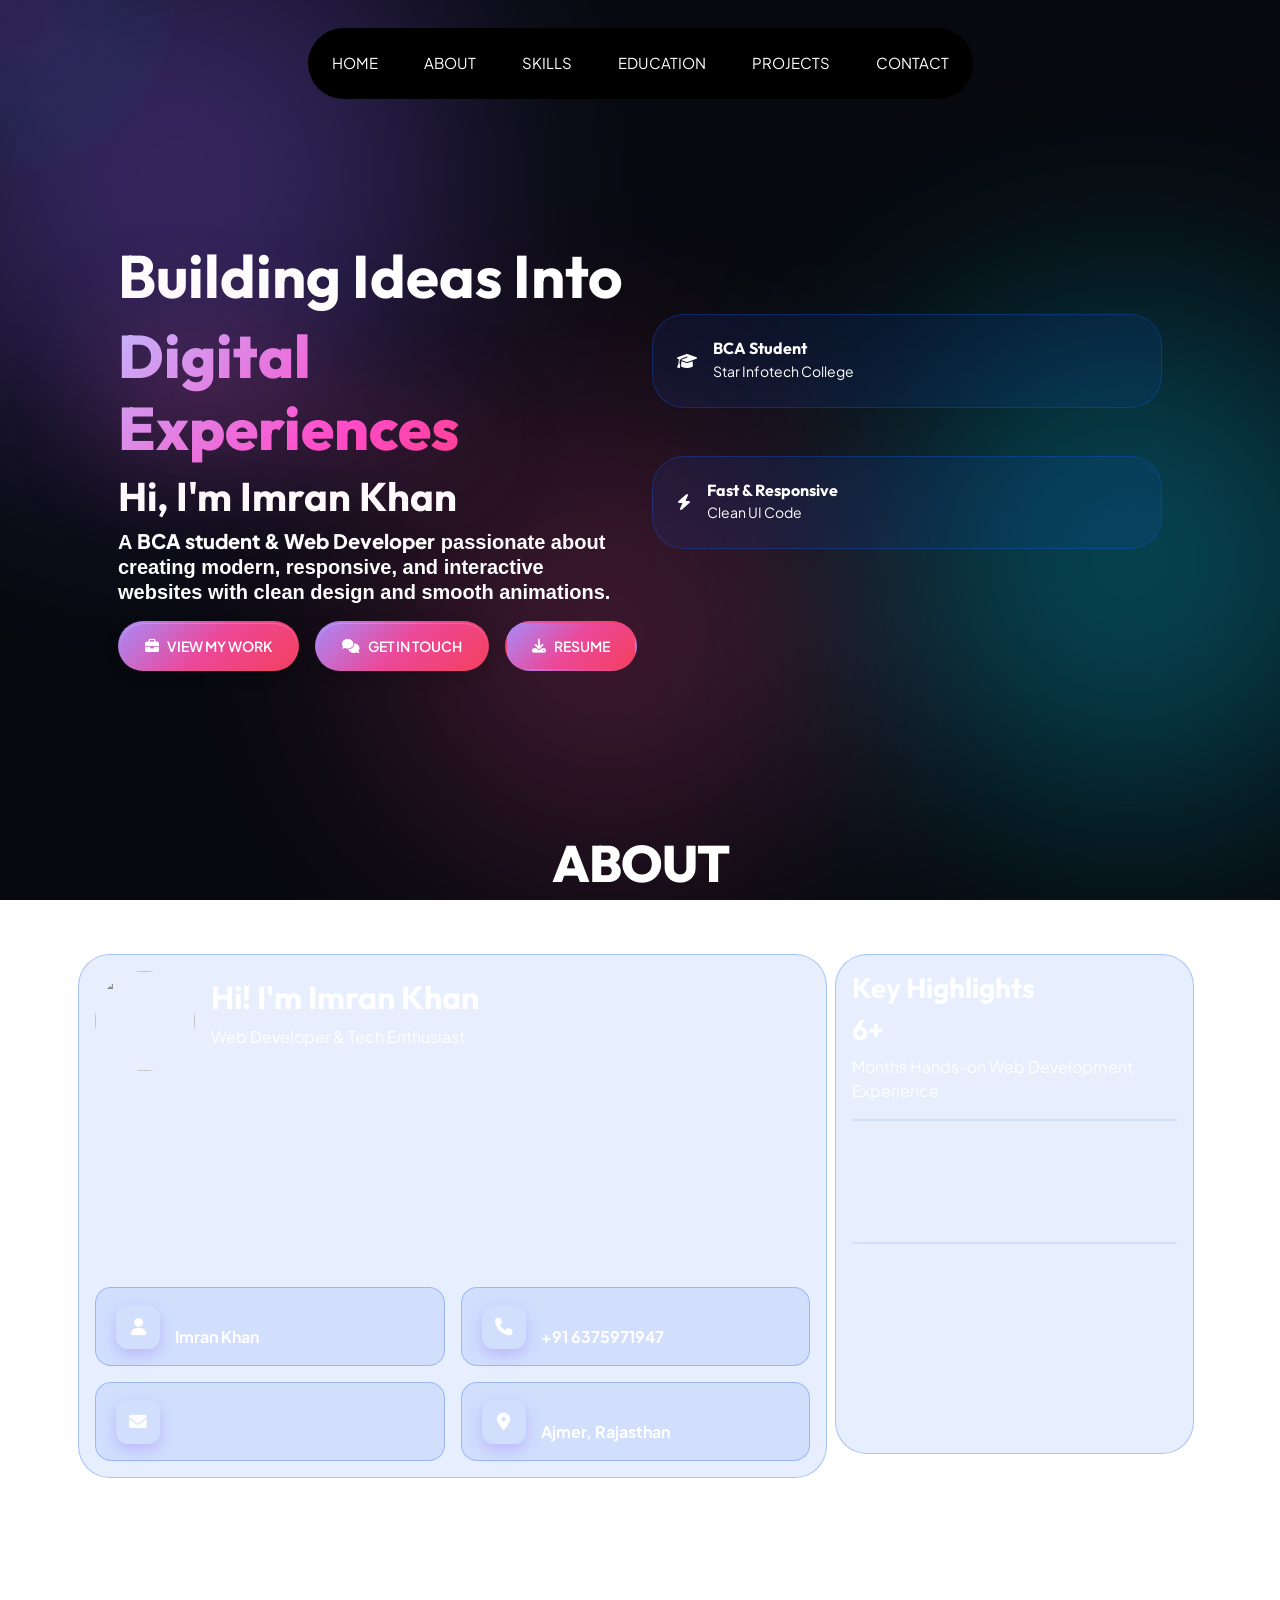
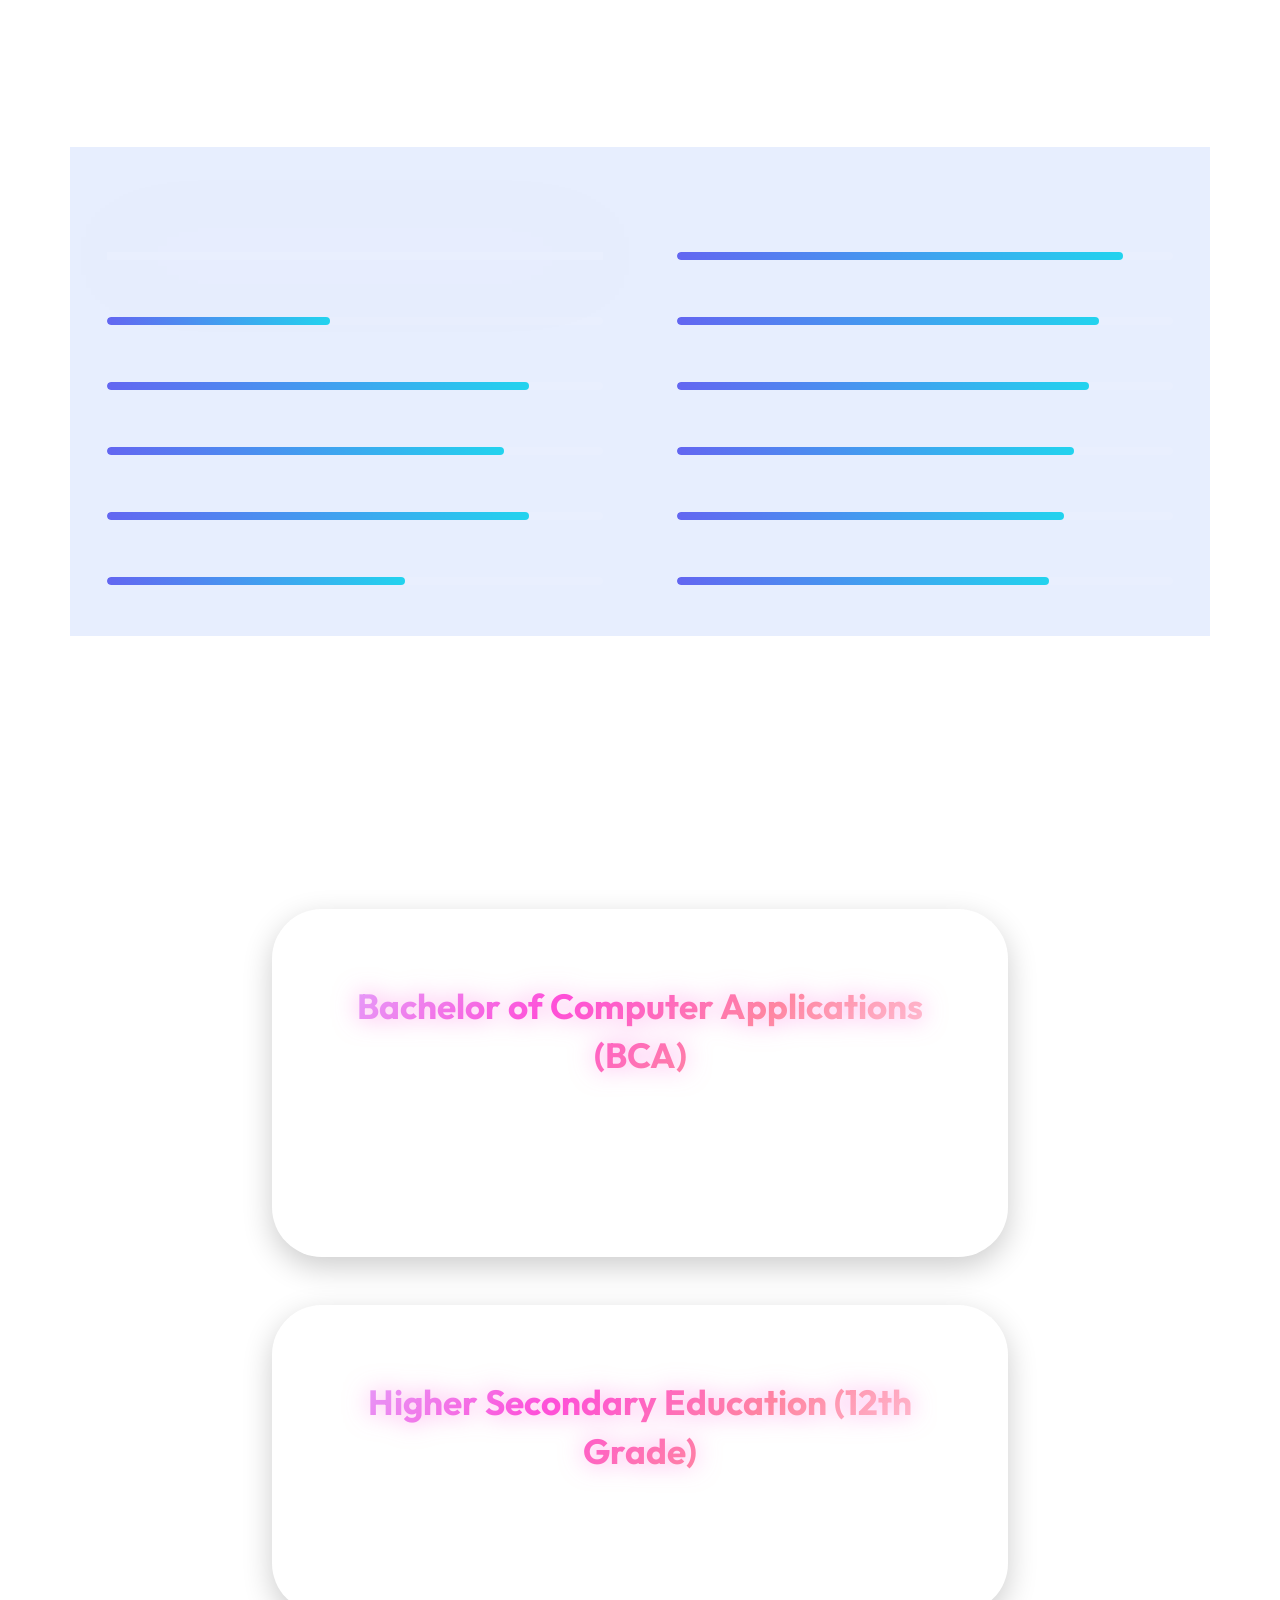
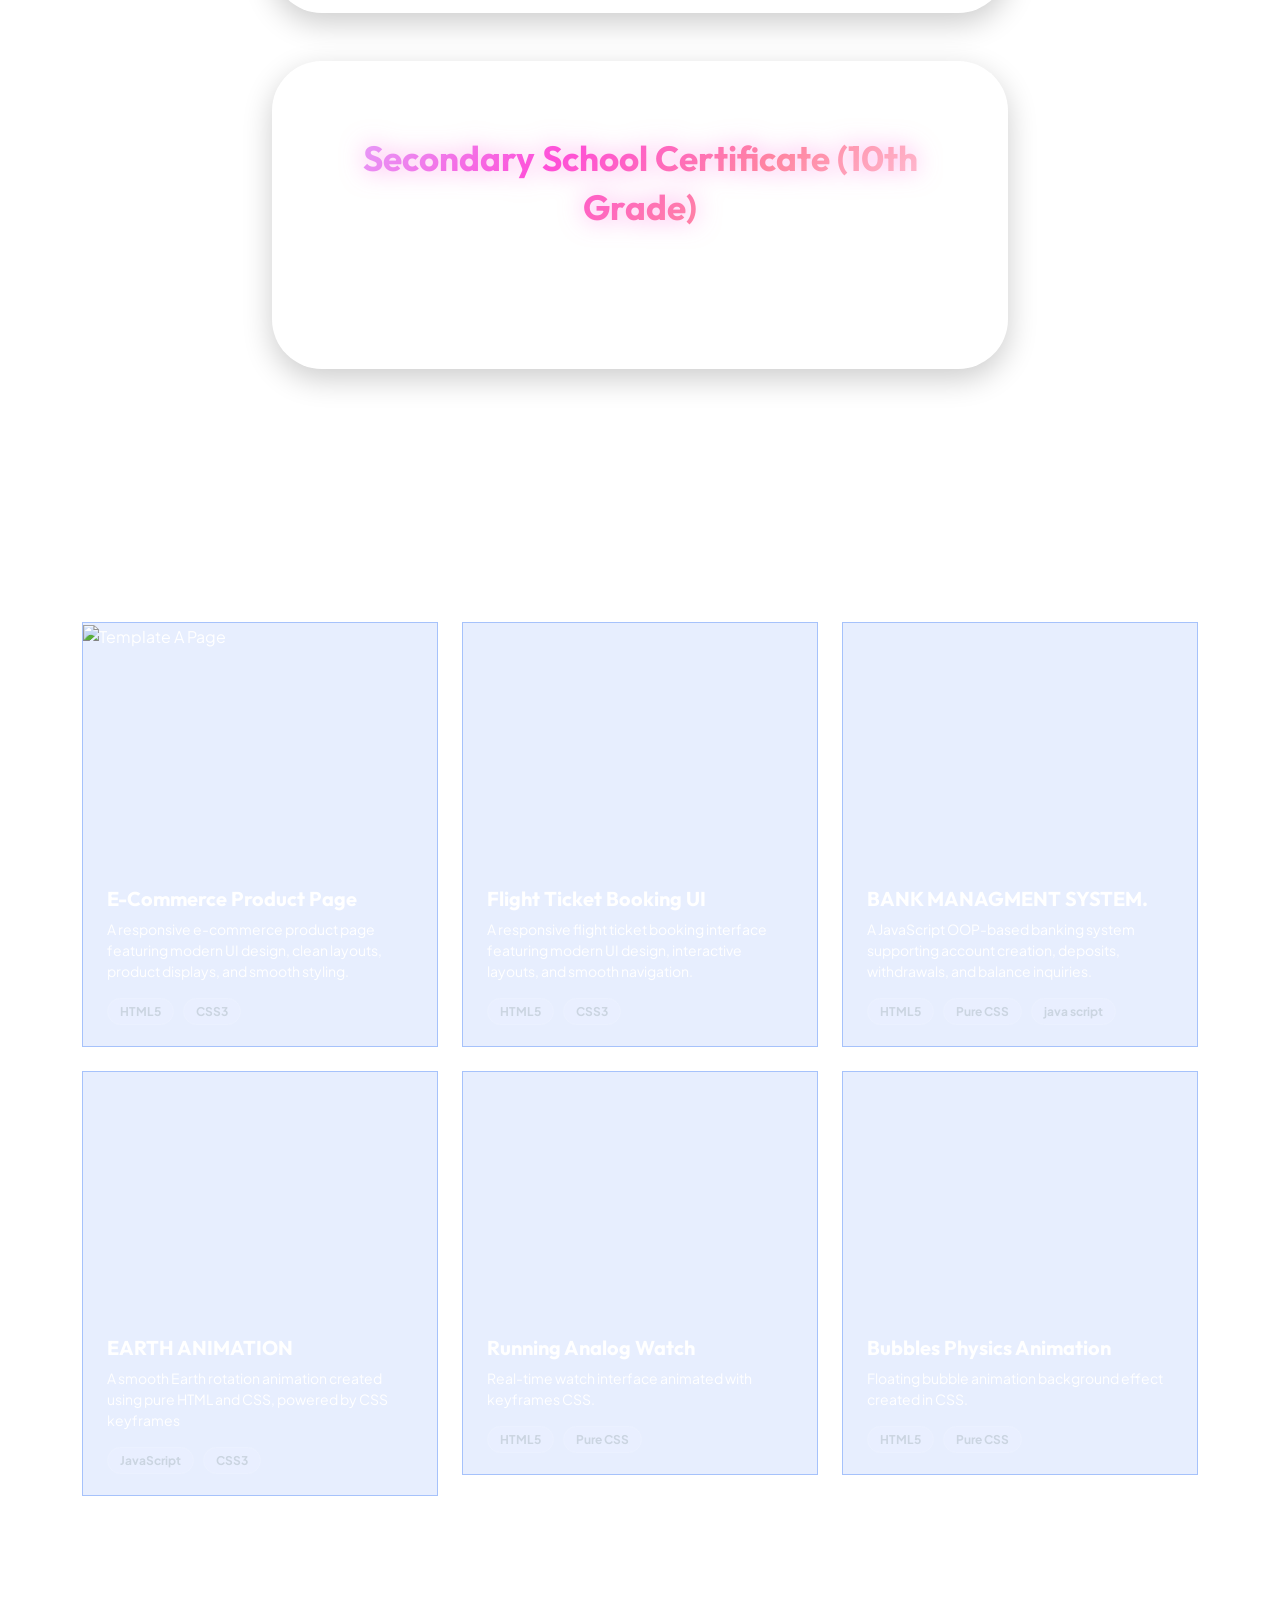
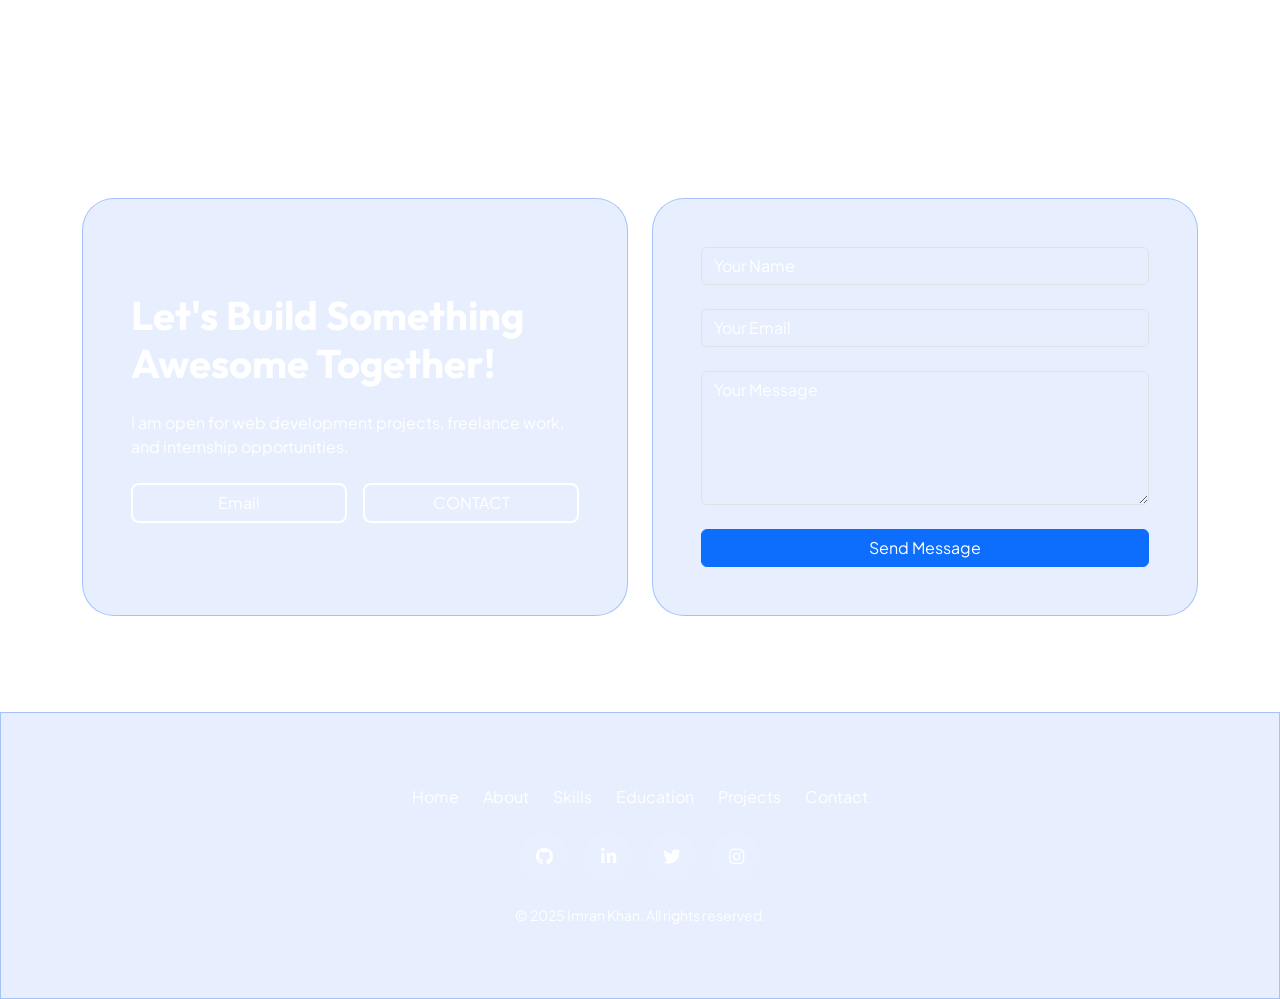
==== index.html @ 22d2213a "Upload Portfolio With Videos And Audio" ====
<!DOCTYPE html>
<html>
<head>
    <meta charset="utf-8">
    <meta name="viewport" content="width=device-width, initial-scale=1">
    <link rel="preconnect" href="https://fonts.googleapis.com">
    <link rel="preconnect" href="https://fonts.gstatic.com" crossorigin>
    <link href="https://fonts.googleapis.com/css2?family=Outfit:wght@300;400;500;600;700;800;900&family=Plus+Jakarta+Sans:wght@300;400;500;600;700;800&display=swap" rel="stylesheet">
    <link href="https://cdn.jsdelivr.net/npm/bootstrap@5.3.2/dist/css/bootstrap.min.css" rel="stylesheet">
    <link rel="stylesheet" href="https://cdnjs.cloudflare.com/ajax/libs/font-awesome/6.4.2/css/all.min.css">
    <link href="https://unpkg.com/aos@2.3.1/dist/aos.css" rel="stylesheet">
    <link rel="stylesheet" href="style.css">
    <title></title>
    <style type="text/css">
    </style>
</head>
<body>

     <div class="ambient-bg">
        <div class="orb orb-1"></div>
        <div class="orb orb-2"></div>
        <div class="orb orb-3"></div>
    </div>
    <div class="cursor-glow" id="cursorGlow"></div>
    <script>
    const cursorGlow = document.getElementById('cursorGlow');

    document.addEventListener('mousemove', function(e) {
        cursorGlow.style.left = e.clientX + 'px';
        cursorGlow.style.top = e.clientY + 'px';
    });
</script>


<nav class="navbar navbar-expand-lg navbar-floating">
    <div class="container-fluid">

      
        <button class="navbar-toggler" type="button"data-bs-toggle="collapse"data-bs-target="#navbarMenu"aria-controls="navbarMenu"aria-expanded="false"aria-label="Toggle navigation">
            <span class="navbar-toggler-icon"></span>
        </button>

      
        <div class="collapse navbar-collapse" id="navbarMenu">
            <ul class="navbar-nav mx-auto p-3">

                <li class="nav-item">
                    <a class="nav-link text-white home" href="#home">HOME</a>
                </li>

                <li class="nav-item">
                    <a class="nav-link text-white about" href="#about">ABOUT</a>
                </li>

                <li class="nav-item">
                    <a class="nav-link text-white skills" href="#skills">SKILLS</a>
                </li>

                <li class="nav-item">
                    <a class="nav-link text-white education" href="#education">EDUCATION</a>
                </li>

                <li class="nav-item">
                    <a class="nav-link text-white project" href="#project">PROJECTS</a>
                </li>

                <li class="nav-item">
                    <a class="nav-link text-white contact" href="#contact">CONTACT</a>
                </li>
            </ul>
        </div>
    </div>
</nav>
<script>
    let links = document.querySelectorAll("#navbarMenu .nav-link");

    for (let i = 0; i < links.length; i++) {

        links[i].addEventListener("click", function() {

            if (window.innerWidth < 992) {

                let navbar = document.querySelector("#navbarMenu");

                bootstrap.Collapse.getOrCreateInstance(navbar).hide();

            }

        });

    }
</script>
<section id="home" class="container mt-0 mt-md-5 p-3 p-md-5" data-aos="fade-right">

    <div class="row mt-5 align-items-center">

        <div class="col-12 col-md-6 mt-5">

            <h2 class="dics mt-5">Building Ideas Into</h2>
            <h2 class="dis">Digital Experiences</h2>
            <h2 style="font-size: 40px;">Hi, I'm Imran Khan</h2>

            <p style="font-size: 20px; line-height: 25px; font-family: 'Inter', sans-serif; font-weight: 600;">
                A <strong>BCA student & Web Developer</strong> passionate about creating modern,
                responsive, and interactive websites with clean design and smooth animations.
            </p>

            <div class="d-flex gap-3 btn-div">

                <button class="btn contact-btn same-btn" data-aos="zoom-in">
                    <i class="fa-solid fa-briefcase me-2"></i>
                    VIEW MY WORK
                </button>

                <button class="btn contact-btn same-btn" data-aos="zoom-in">
                    <i class="fa-solid fa-comments me-2"></i>
                    GET IN TOUCH
                </button>
 <a href="img/Imran Khan resume (5).pdf"
   download="Imran_Khan_Resume.pdf"
   class="btn resume-btn same-btn"
   data-aos="zoom-in" >

    <i class="fa-solid fa-download me-2"></i>
    RESUME

</a>

            </div>

        </div>

        <div class="col-12 col-md-6">

            <div class="d-flex align-items-center gap-3 mt-5 liteGrass p-4 rounded-5"
                 data-aos="zoom-in">

                <div>
                    <i class="fa-solid fa-graduation-cap"></i>
                </div>

                <div>
                    <h6 class="fw-bold text-white m-0">BCA Student</h6>
                    <small class="text-secondary text-white">Star Infotech College</small>
                </div>

            </div>

            <div class="d-flex align-items-center gap-3 mt-5 liteGrass p-4 rounded-5"
                 data-aos="zoom-in">

                <div>
                    <i class="fa-solid fa-bolt"></i>
                </div>

                <div>
                    <h6 class="fw-bold text-white m-0">Fast & Responsive</h6>
                    <small class="text-secondary text-white">Clean UI Code</small>
                </div>

            </div>

        </div>

    </div>

</section>


<div class="container mt-3" id="about">

    <div class="row justify-content-center p-5">
        <div class="col-auto" data-aos="flip-up">
            <h1 class="about-hed section-title-main">ABOUT</h1>
        </div>
    </div>

</div>


<div class="container">

    <div class="row p-1 g-3">

      

        <div class="col-md-8 liteGrass rounded-5 p-3">

            <div class="d-flex flex-wrap gap-3 align-items-center">

                <img src="./img/creator.jpg"
                     style="border-radius: 50px; height: 100px; width: 100px;"
                     data-aos="fade-up">

                <div>
                    <h2 data-aos="fade-up">Hi! I'm Imran Khan</h2>

                    <p data-aos="fade-up" class="up-intro">
                        Web Developer & Tech Enthusiast
                    </p>
                </div>

            </div>



            <div>

                <p data-aos="fade-up"
                   class="up-intro-sub mt-4"
                   style="font-family: 'Inter', sans-serif; font-weight: 500; word-spacing: 2px;">

                    I am a passionate BCA student specializing in modern web
                    development with hands-on project experience. I love turning
                    creative design concepts into clean, responsive, and
                    user-friendly websites.

                </p>

                <p data-aos="fade-up"
                   class="up-intro-sub"
                   style="font-family: 'Inter', sans-serif; font-weight: 500; word-spacing: 2px;">

                    My expertise spans across frontend technologies
                    (HTML5, CSS3, JavaScript, Bootstrap) and programming
                    fundamentals (Java, C, C++, JAVASCRIPT, DBMS).
                    I am constantly experimenting with modern glassmorphism UI,
                    custom CSS keyframe animations, and dynamic web templates.

                </p>

            </div>


        
            <div class="row g-3 mt-3">

             

                <div class="col-sm-6">

                    <div class="info-pill-item">

                        <div class="pill-icon">
                            <i class="fa-solid fa-user"></i>
                        </div>

                        <div>
                            <small class="text-dim d-block" data-aos="fade-up">
                                Full Name
                            </small>

                            <strong class="text-white" data-aos="fade-up">
                                Imran Khan
                            </strong>
                        </div>

                    </div>

                </div>


                

                <div class="col-sm-6">

                    <div class="info-pill-item">

                        <div class="pill-icon">
                            <i class="fa-solid fa-phone"></i>
                        </div>

                        <div>
                            <small class="text-dim d-block" data-aos="fade-up">
                                Phone
                            </small>

                            <a href="tel:+916375971947"
                               class="text-decoration-none text-white fw-bold"
                               data-aos="fade-up">

                                +91 6375971947

                            </a>
                        </div>

                    </div>

                </div>


               

                <div class="col-sm-6">

                    <div class="info-pill-item">

                        <div class="pill-icon">
                            <i class="fa-solid fa-envelope"></i>
                        </div>

                        <div class="d-flex flex-column text-break">

                            <small class="text-dim d-block" data-aos="fade-up">
                                Email
                            </small>

                            <a href="mailto:khanimran14645@gmail.com"
                               class="text-decoration-none text-white fw-bold text-break"
                               data-aos="fade-up">

                                khanimran14645@gmail.com

                            </a>

                        </div>

                    </div>

                </div>



                <div class="col-sm-6">

                    <div class="info-pill-item">

                        <div class="pill-icon">
                            <i class="fa-solid fa-location-dot"></i>
                        </div>

                        <div>
                            <small class="text-dim d-block" data-aos="fade-up">
                                Location
                            </small>

                            <strong class="text-white" data-aos="fade-up">
                                Ajmer, Rajasthan
                            </strong>
                        </div>

                    </div>

                </div>

            </div>

        </div>



        <div class="col-md-4 rounded-5">

            <div class="liteGrass p-3 rounded-5" style="height: 500px;">

                <h3 data-aos="fade-up">Key Highlights</h3>

                <h3 data-aos="fade-up">6+</h3>

                <p data-aos="fade-up">
                    Months Hands-on Web Development Experience
                </p>

                <hr class="liteGrass">

                <h3 data-aos="fade-up">88%</h3>

                <p data-aos="fade-up">
                    10th Grade Score — Foundation Excellence
                </p>

                <hr class="liteGrass">

                <h3 data-aos="fade-up">Star Infotech College</h3>

                <p data-aos="fade-up">
                    Pursuing BCA (4nd Semester)
                </p>

            </div>

        </div>

    </div>

</div>
 
                <div class="container mt-5 " id="skills" >
                    <div class="row justify-content-center">
                        <div class="col-auto">
                            <h1 class="about-hed section-title-main">Skills</h1>
                        </div>
                    </div>
                </div>

                <div class="container py-5">
    <div class="row g-4 justify-content-center">

        
        <div class="col-11 col-md-6" data-aos="fade-right">
             <div class="liteGrass p-4 rounded-4 h-100">

            <h2><i class="fa-solid fa-laptop-code"  data-aos="fade-up"></i> <span class="ms-2">Technical Skills</span></h2>

            <div class="skill-box">
                <div class="skill-title">
                    <span  data-aos="fade-up">HTML5 / CSS3</span>
                    <span  data-aos="fade-up">90%</span>
                </div>
                <div class="progress dis">
                    <div class="progress-bar progress-BG" style="width: 90%;"  data-aos="fade-up"></div>
                </div>
            </div>
            <div class="skill-box"  data-aos="fade-up">
                <div class="skill-title"  data-aos="fade-up">
                    <span  data-aos="fade-up">JavaScript BASIC</span>
                    <span  data-aos="fade-up">40%</span>
                </div>
                <div class="progress text-white"  data-aos="fade-up">
                    <div class="progress-bar  progress-BG" style="width: 45%;"  data-aos="fade-up"></div>
                </div>
            </div>

            <div class="skill-box"  data-aos="fade-up">
                <div class="skill-title"  data-aos="fade-up">
                    <span  data-aos="fade-up">Bootstrap Framework</span>
                    <span  data-aos="fade-up">85%</span>
                </div>
                <div class="progress dis1"  data-aos="fade-up">
                    <div class="progress-bar dis1 progress-BG" style="width: 85%;"  data-aos="fade-up"></div>
                </div>
            </div>

            <div class="skill-box"  data-aos="fade-up">
                <div class="skill-title"  data-aos="fade-up">
                    <span  data-aos="fade-up">Java Programming</span>
                    <span  data-aos="fade-up">80%</span>
                </div>
                <div class="progress"  data-aos="fade-up">
                    <div class="progress-bar bg-white progress-BG" style="width: 80%;"  data-aos="fade-up"></div>
                </div>
            </div>

            <div class="skill-box"  data-aos="fade-up">
                <div class="skill-title" data-aos="fade-up">
                    <span  data-aos="fade-up">C & C++</span>
                    <span  data-aos="fade-up">85%</span>
                </div>
                <div class="progress"  data-aos="fade-up">
                    <div class="progress-bar bg-white progress-BG" style="width: 85%;"  data-aos="fade-up"></div>
                </div>
            </div>

            <div class="skill-box"  data-aos="fade-up">
                <div class="skill-title"  data-aos="fade-up">
                    <span  data-aos="fade-up">VB.NET / DBMS</span>
                    <span  data-aos="fade-up">60%</span>
                </div>
                <div class="progress text-white"  data-aos="fade-up">
                    <div class="progress-bar bg-white progress-BG" style="width: 60%;"  data-aos="fade-up"></div>
                </div>
            </div>
        </div>
    </div>
       
           <div class="col-11 col-md-6" data-aos="fade-left">
        <div class="liteGrass p-4 rounded-4 h-100">

            <h2 ><i class="fa-solid fa-users"></i><span class="ms-2"> Soft Skills</span></h2>

            <div class="skill-box"  data-aos="fade-up">
                <div class="skill-title"  data-aos="fade-up">
                    <span  data-aos="fade-up">Problem Solving</span>
                    <span  data-aos="fade-up">90%</span>
                </div>
                <div class="progress"  data-aos="fade-up">
                    <div class="progress-bar progress-BG" style="width: 90%;"  data-aos="fade-up"></div>
                </div>
            </div>

            <div class="skill-box"  data-aos="fade-up">
                <div class="skill-title"  data-aos="fade-up">
                    <span  data-aos="fade-up">Teamwork & Collaboration</span>
                    <span  data-aos="fade-up">85%</span>
                </div>
                <div class="progress"  data-aos="fade-up">
                    <div class="progress-bar progress-BG" style="width: 85%;"  data-aos="fade-up"></div>
                </div>
            </div>

            <div class="skill-box"  data-aos="fade-up">
                <div class="skill-title"  data-aos="fade-up">
                    <span  data-aos="fade-up">Adaptability</span>
                    <span  data-aos="fade-up">83%</span>
                </div>
                <div class="progress"  data-aos="fade-up">
                    <div class="progress-bar progress-BG" style="width: 83%;"  data-aos="fade-up"></div>
                </div>
            </div>

            <div class="skill-box"  data-aos="fade-up">
                <div class="skill-title"  data-aos="fade-up">
                    <span  data-aos="fade-up">Communication</span>
                    <span  data-aos="fade-up">80%</span>
                </div>
                <div class="progress"  data-aos="fade-up">
                    <div class="progress-bar progress-BG" style="width: 80%;"  data-aos="fade-up"></div>
                </div>
            </div>

            <div class="skill-box"  data-aos="fade-up">
                <div class="skill-title"  data-aos="fade-up">
                    <span  data-aos="fade-up">Critical Thinking</span>
                    <span  data-aos="fade-up">78%</span>
                </div>
                <div class="progress"  data-aos="fade-up">
                    <div class="progress-bar progress-BG" style="width: 78%;"  data-aos="fade-up"></div>
                </div>
            </div>

            <div class="skill-box"  data-aos="fade-up">
                <div class="skill-title"  data-aos="fade-up">
                    <span  data-aos="fade-up">Time Management</span>
                    <span  data-aos="fade-up">75%</span>
                </div>
                <div class="progress" data-aos="fade-up">
                    <div class="progress-bar progress-BG" style="width: 75%;" data-aos="fade-up"></div>
                </div>
            </div>

        </div>

    </div>
</div>
</div>

            <div class="container mt-5" id="education">
                    <div class="row justify-content-center">
                        <div class="col-auto">
                            <h1 class="about-hed section-title-main">Education Journey</h1>
                        </div>
                    </div>
                </div>

                <div class="container mt-2">
                    <div class="row justify-content-center">
                        <div class="col-12 col-md-8">
                        <div class="card p-5 my-card liteGrass text-center" data-aos-offset="100" data-aos="fade-up">
                           <span>2025 - Present</span>
                           <h2 class="education-info" style="font-size:35px;">Bachelor of Computer Applications (BCA)</h2>
                           <p>Star Infotech College of Technology, Ajmer</p>
                           <p>Currently in 4nd semester.</p>
                           <p> Focusing on Web Technologies, DBMS, Data Structures, and Software Development.</p>
                        </div>
                    </div>
                </div>
            </div>

                <div class="container mt-5 ">
                    <div class="row justify-content-center">
                        <div class="col-12 col-md-8">
                        <div class="card p-5 my-card liteGrass text-center" data-aos-offset="200" data-aos="fade-up">
                           <span>2021 - 2022</span>
                           <h2 class="education-info" style="font-size:35px;">Higher Secondary Education (12th Grade)</h2>
                           <p>Mahatma Gandhi School, Ajmer</p>
                           <p>Graduated with 78% ag</p>
                        </div>
                    </div>
                </div>
            </div>

                <div class="container mt-5">
                    <div class="row justify-content-center">
                        <div class="col-12 col-md-8">
                        <div class="card p-5 my-card liteGrass text-center" data-aos-offset="300" data-aos="fade-up">
                           <span>2 Year: 2024</span>
                           <h2 class="education-info " style="font-size:35px;">Secondary School Certificate (10th Grade)</h2>
                           <p>Ram Just Public Secondary School, Ajmer</p>
                           <p>Passed with an outstanding 88% sco</p>
                        </div>
                    </div>
                </div>
            </div>
    
<section id="project" class="py-5" style="margin: 60px;">
    <div class="container">
        <div class="section-header" data-aos="fade-up">
            <h2 class="section-title-main text-center">PROJECTS</h2>
            </div>

            <div class="row g-4 mt-2">
                
                <div class="col-md-6 col-lg-4 " data-aos="fade-up" data-aos-delay="100">
                    <div class="project-card-ultra liteGrass">
                        <div class="project-thumb-box">
                            <img src=".\img\Screenshot 2026-10-11 193210.png" alt="Template A Page" class="img-fluid">
                            <div class="project-glass-overlay">
                                <a href=".\temp/index.html" class="btn-gradient-primary py-2 px-4 fs-6 dis" >View Live <i class="fa-solid fa-arrow-right"></i></a>
                            </div>
                        </div>
                        <div class="p-4 d-flex flex-column flex-grow-1">
                            <h5 class="fw-bold text-white mb-2">E-Commerce Product Page</h5>
                            <p class="subPro small mb-3">A responsive e-commerce product page featuring modern UI design, clean layouts, product displays, and smooth styling.</p>
                            <div class="mt-auto">
                                <span class="tech-tag">HTML5</span>
                                <span class="tech-tag">CSS3</span>
                            </div>
                        </div>
                    </div>
                </div>

                
                <div class="col-md-6 col-lg-4" data-aos="fade-up" data-aos-delay="200">
                    <div class="project-card-ultra liteGrass">
                        <div class="project-thumb-box">
                            <video src="./img/Ta.mp4" autoplay muted loop playsinline class="img-fluid"></video>
                            <div class="project-glass-overlay">
                                <a href="./flightbooking/index.html" class="btn-gradient-primary py-2 px-4 fs-6 dis">View Live <i class="fa-solid fa-arrow-right"></i></a>
                            </div>
                        </div>
                        <div class="p-4 d-flex flex-column flex-grow-1">
                            <h5 class="fw-bold text-white mb-2">Flight Ticket Booking UI</h5>
                            <p class="subPro small mb-3">A responsive flight ticket booking interface featuring modern UI design, interactive layouts, and smooth navigation.</p>
                            <div class="mt-auto">
                                <span class="tech-tag">HTML5</span>
                                <span class="tech-tag">CSS3</span>
                            </div>
                        </div>
                    </div>
                </div>

                <div class="col-md-6 col-lg-4" data-aos="fade-up" data-aos-delay="300">
                    <div class="project-card-ultra liteGrass">
                        <div class="project-thumb-box">
                            <video src="./img/BankVideo.mp4" autoplay muted loop playsinline class="img-fluid" class="img-fluid"></video>
                            <div class="project-glass-overlay">
                                <a href="./bank/index.html" class="btn-gradient-primary py-2 px-4 fs-6 dis">View Live <i class="fa-solid fa-arrow-right"></i></a>
                            </div>
                        </div>
                        <div class="p-4 d-flex flex-column flex-grow-1">
                            <h5 class="fw-bold text-white mb-2">BANK MANAGMENT SYSTEM.</h5>
                            <p class="subPro small mb-3">A JavaScript OOP-based banking system supporting account creation, deposits, withdrawals, and balance inquiries.</p>
                            <div class="mt-auto">
                                <span class="tech-tag">HTML5</span>
                                <span class="tech-tag">Pure CSS</span>
                                <span class="tech-tag">java script</span>
                            </div>
                        </div>
                    </div>
                </div>
                <div class="col-md-6 col-lg-4" data-aos="fade-up" data-aos-delay="100">
                    <div class="project-card-ultra liteGrass">
                        <div class="project-thumb-box">
                            <video src="./img/Earth.mp4" autoplay muted loop playsinline class="img-fluid"></video>
                            <div class="project-glass-overlay">
                                <a href="./earth/index.html" class="btn-gradient-primary py-2 px-4 fs-6 dis">View Live <i class="fa-solid fa-arrow-right"></i></a>
                            </div>
                        </div>
                        <div class="p-4 d-flex flex-column flex-grow-1">
                            <h5 class="fw-bold text-white mb-2">EARTH ANIMATION</h5>
                            <p class="small mb-3 subPro">A smooth Earth rotation animation created using pure HTML and CSS, powered by CSS keyframes  </p>
                            <div class="mt-auto">
                                <span class="tech-tag">JavaScript</span>
                                <span class="tech-tag">CSS3</span>
                            </div>
                        </div>
                    </div>
                </div>
                <div class="col-md-6 col-lg-4" data-aos="fade-up" data-aos-delay="200">
                    <div class="project-card-ultra liteGrass">
                        <div class="project-thumb-box">
                             <video src="./img/AnWatch.mp4" autoplay muted loop playsinline class="img-fluid"></video>
                            <div class="project-glass-overlay">
                                <a href="./watch/index.html" class="btn-gradient-primary py-2 px-4 fs-6 dis">View Live <i class="fa-solid fa-arrow-right"></i></a>
                            </div>
                        </div>
                        <div class="p-4 d-flex flex-column flex-grow-1">
                            <h5 class="fw-bold text-white mb-2">Running Analog Watch</h5>
                            <p class="subPro small mb-3 subPro">Real-time watch interface animated with keyframes CSS.</p>
                            <div class="mt-auto">
                                <span class="tech-tag">HTML5</span>
                                <span class="tech-tag">Pure CSS</span>
                            </div>
                        </div>
                    </div>
                </div>  
                <div class="col-md-6 col-lg-4" data-aos="fade-up" data-aos-delay="300">
                    <div class="project-card-ultra liteGrass ">
                        <div class="project-thumb-box">
                             <video src="./img/Buble.mp4" autoplay muted loop playsinline class="img-fluid" ></video>
                            <div class="project-glass-overlay ">
                                <a href="./buble/index.html" class="btn-gradient-primary py-2 px-4 fs-6 dis">View Live <i class="fa-solid fa-arrow-right"></i></a>
                            </div>
                        </div>
                        <div class="p-4 d-flex flex-column flex-grow-1">
                            <h5 class="fw-bold text-white mb-2">Bubbles Physics Animation</h5>
                            <p class="subPro small mb-3 subPro">Floating bubble animation background effect created in CSS.</p>
                            <div class="mt-auto">
                                <span class="tech-tag">HTML5</span>
                                <span class="tech-tag">Pure CSS</span>
                            </div>
                        </div>
                    </div>
                </div>
            </div>
        </div>
    </section>

       <section id="contact" class="container py-5">
            <div class="row mb-4">
                <div class="col-12 text-center">
                    <h2 class="about-hed section-title-main">CONTACT </h2>
                </div>
            </div>

    <div class="row g-4">
        <div class="col-md-6">
            <div class="liteGrass rounded-5 p-5 p-lg-5 h-100 d-flex flex-column justify-content-center"
            >
                <h1>Let's Build Something Awesome Together!</h1>
                <p class="mt-3 mb-4" style=" font-family: 'Plus Jakarta Sans', sans-serif;">
                    I am open for web development projects,
                    freelance work, and internship opportunities.
                </p>
                <div class="d-flex flex-column flex-lg-row gap-3  contact-buttons">
                    <a href="mailto:khanimran14645@gmail.com"
                       class="btn  text-white rounded-3 contact-btn-hover contact-btn  contact-btn-Active w-100"
                       data-aos="fade-up" style="border: 2px solid white;">
                        Email
                    </a>
                    <a href="tel:+916375971947"
                       class="btn  text-white rounded-3 contact-btn w-100 contact-btn-Active"
                       data-aos="fade-up" style="border: 2px solid white;">
                        CONTACT
                    </a>
                </div>
            </div>
        </div>
        <div class="col-md-6">

            <div class="liteGrass rounded-5 p-5 p-lg-5 h-100 d-flex flex-column justify-content-center"
                 >
                <form id="contactForm" onsubmit="return sendMessage()">

                    <input type="text"
                           name="name"
                           class="form-control mb-4 text-white"
                           placeholder="Your Name"
                           style="background: transparent;"
                           required>

                    <input type="email"
                           name="email"
                           class="form-control mb-4 text-white"
                           placeholder="Your Email"
                           style="background: transparent;"
                           required>

                    <textarea name="message"
                              class="form-control mb-4 text-white"
                              placeholder="Your Message"
                              rows="5"
                              style="background: transparent;"
                              required></textarea>

                    <button type="submit"
                            class="btn contact-btn btn-primary w-100 contact-btn-Active">
                        Send Message
                    </button>

                </form>

            </div>

        </div>

    </div>

</section>

<footer class="mt-5 liteGrass p-3 p-md-4">
    <div class="container-fluid text-center p-2 p-md-5">
            <div class="d-flex justify-content-center gap-4 mb-4 flex-wrap">
                <a href="#home" class="text-decoration-none text-secondary text-white">Home</a>
                <a href="#about" class="text-decoration-none text-secondary text-white">About</a>
                <a href="#skills" class="text-decoration-none text-secondary text-white">Skills</a>
                <a href="#education" class="text-decoration-none text-secondary text-white">Education</a>
                <a href="#project" class="text-decoration-none text-secondary text-white">Projects</a>
                <a href="#contact" class="text-decoration-none text-secondary text-white">Contact</a>
            </div>

            <div class="d-flex justify-content-center gap-3 mb-4">
                <a href="#" class="social-circle-btn text-white"><i class="fa-brands fa-github"></i></a>
                <a href="#" class="social-circle-btn text-white"><i class="fa-brands fa-linkedin-in"></i></a>
                <a href="#" class="social-circle-btn text-white"><i class="fa-brands fa-twitter"></i></a>
                <a href="#" class="social-circle-btn text-white"><i class="fa-brands fa-instagram"></i></a>
            </div>

            <p class="m-0 text-dim small">&copy; 2025 Imran Khan. All rights reserved.</p>
        </div>
    </footer>



       
    <script src="https://cdn.jsdelivr.net/npm/bootstrap@5.3.8/dist/js/bootstrap.bundle.min.js"></script>

   
    <script src="https://unpkg.com/aos@2.3.1/dist/aos.js"></script>

    <script>
  AOS.init({
    duration: 1000,
    once: true,
    disable: function() {
        return window.innerWidth <= 767;
    }
});
    </script>

  
    <script src="https://cdn.jsdelivr.net/npm/@emailjs/browser@4/dist/email.min.js"></script>
</body>
</html>


<script>
emailjs.init("k5_zC9S30IT1ZSx_c");

let form = document.querySelector("#contactForm");

function sendMessage() {

    let result = emailjs.sendForm("service_qm4zg6b", "template_71kj5mu", form);

    result.then(function() {

        alert("Message Sent Successfully!");
        form.reset();

    })
    .catch(function(error) {

        alert("Message Not Sent!");
        console.log(error);
    });
    return false;
}
</script>
---- style.css ----
* {
    color: white;
    font-family: 'Plus Jakarta Sans', sans-serif;
}
html {
    scroll-behavior: smooth;
    scroll-padding-top: 0;
}
body {
    overflow-x: hidden;
    font-family: 'Plus Jakarta Sans', sans-serif;
    caret-color: transparent;
}
input{
    caret-color: #EC4899;
}

html {
    scroll-behavior: smooth;
    scroll-padding-top: 0;
}
.same-btn {
    width: 190px;
    height: 50px;

    display: inline-flex;
    align-items: center;
    justify-content: center;

    font-size: 14px;
    font-weight: 600;
    white-space: nowrap;
}

#home,
#about,
#skills,
#education,
#project,
#contact {
    scroll-margin-top: 0;
}


#about {
    padding-top: 50px !important;
}

#skills,
#education,
#project,
#contact {
    padding-top: 100px !important;
}
h1, h2, h3, h4, h5, h6 {
    font-family: 'Outfit', sans-serif;
    font-weight: 700;
}

p, span, a, button {
    font-family: 'Plus Jakarta Sans', sans-serif;
}

a {
    text-decoration: none;
    color: black;
}
.nav-item:hover{
    border-bottom:2px solid purple !important ;
}
.form-control::placeholder {
    color: white;
    opacity: 1;
}



.ambient-bg {
    position: fixed;
    top: 0;
    left: 0;
    width: 100%;
    height: 100vh;
    z-index: -2;
    overflow: hidden;
    background: #07090e;
}

.orb {
    position: absolute;
    border-radius: 50%;
    filter: blur(120px);
    opacity: 0.35;
    animation: orbFloat 18s ease-in-out infinite alternate;
}

.orb-1 {
    width: 550px;
    height: 550px;
    background: #8B5CF6;
    top: -100px;
    left: -100px;
}

.orb-2 {
    width: 500px;
    height: 500px;
    background: #06B6D4;
    bottom: 10%;
    right: -100px;
    animation-delay: -6s;
}

.orb-3 {
    width: 450px;
    height: 450px;
    background: #EC4899;
    top: 45%;
    left: 30%;
    animation-delay: -12s;
    opacity: 0.25;
}

@keyframes orbFloat {
    0% {
        transform: translate(0, 0) scale(1);
    }

    50% {
        transform: translate(60px, 80px) scale(1.1);
    }

    100% {
        transform: translate(-40px, 40px) scale(0.9);
    }
}

.cursor-glow {
    width: 350px;
    height: 350px;

    background: radial-gradient(
        circle,rgba(139, 92, 246, 0.15) 0%,rgba(6, 182, 212, 0.05) 50%,transparent 80%);
    position: fixed;
    top: 0;
    left: 0;
    transform: translate(-50%, -50%);
    pointer-events: none;
    z-index: 9999;
    border-radius: 50%;
}

.navbar-floating {
    position: fixed !important;
    top: 20px !important;
    left: 0;
    width: 100%;
    z-index: 9999;
}

.navbar-floating ul {
    display: flex;
    font-family: cursive;
    list-style: none;
    gap: 30px;
    margin: 0;
    background: black;
    padding: 20px;
    font-size: 15px;
    border-radius: 50px;
}

.navbar-floating .nav-link {
    color: wheat;
}

.navbar-floating .nav-link:hover {
    color: #A78BFA;
}
.btn-div > .resume-btn {
    border: 2px solid transparent;
    background: linear-gradient(135deg, #A78BFA, #EC4899, #F43F5E);
    color: white;
    padding: 12px 25px;
    border-radius: 40px;
    transition: 0.3s;
}

.btn-div > .resume-btn:hover {
    color: white;
    box-shadow: 0 5px 20px rgba(236, 72, 153, 0.4);
}
.dics,.dis {
    font-size: 60px;
}

.dis {
background: linear-gradient(
    135deg,
    #C4B5FD 0%,
    #FF4DCA 50%,
    #FF315B 100%
);

-webkit-background-clip: text;
-webkit-text-fill-color: transparent;

font-weight: 800 !important;

filter: drop-shadow(0 0 48px rgba(236, 72, 153, 0.5));

}

.second-col {
    background: linear-gradient(135deg,#A78BFA 0%,#EC4899 50%,#F43F5E 100%);
    -webkit-background-clip: text;
    -webkit-text-fill-color: transparent;
    border-radius: 20px;
    padding: 16px 22px;
    box-shadow: 0 20px 40px rgba(0, 0, 0, 0.5);
    z-index: 10;
    color: white;
}

.btn-div > button {
    border: 2px solid transparent;
    background: linear-gradient(135deg,#A78BFA,#EC4899,#F43F5E) border-box;
    color: white;
    padding: 12px 25px;
    box-shadow:0 4px 15px rgba(0, 0, 0, 0.2),inset 0 1px rgba(255, 255, 255, 0.2);
    transition: 0.3s;
    border-radius: 40px;
}
.about-hed {
    text-align: center;
    justify-content: center;
    justify-items: center;
    justify-self: center;
}

.section-title-main {
    font-size: clamp(2.2rem, 4vw, 3.2rem);
    font-weight: 800;
    letter-spacing: -1px;
}

.liteGrass {
    background: rgba(19, 92, 246, 0.1);
    border: 1px solid rgba(19, 92, 246, 0.3);
}

.up-intro-sub {
    color: #ffffff;
}
.info-pill-item {
    display: flex;
    align-items: center;
    gap: 15px;
    padding: 16px 20px;
    border: 1px solid rgba(19, 92, 246, 0.3);
    border-radius: 16px;
    transition: all 0.3s ease;
    background: rgba(19, 92, 246, 0.1);
}

.pill-icon {
    width: 44px;
    height: 44px;
    border-radius: 12px;
    color: #ffffff;
    display: flex;
    align-items: center;
    justify-content: center;
    font-size: 1.1rem;
    box-shadow: 0 6px 15px rgba(139, 92, 246, 0.3);
}

.skill-box {
    margin-bottom: 25px;
}

.skill-title {
    display: flex;
    justify-content: space-between;
    margin-bottom: 8px;
    color: black;
}

.progress {
    height: 8px;
    background: rgba(255, 255, 255, 0.1);
    border-radius: 20px;
}

.progress-bar {
    background: black;
    border-radius: 20px;
}

.progress-BG {
    background: linear-gradient(90deg,#6366F1,#22D3EE) !important;
}

.my-card {
    border-radius: 50px;
    background: rgba(255, 255, 255, 0.04);
    border: 1px solid rgba(255, 255, 255, 0.15);
    box-shadow: 0 10px 30px rgba(0, 0, 0, 0.2);
}

.education-info {
    font-size: 26px;
    font-weight: 700;
    line-height: 1.4;
    background: linear-gradient(135deg,#E0AAFF 0%,#FF4FD8 35%, #FF85A1 65%,#FFD6E8 100%);
    -webkit-background-clip: text;
    -webkit-text-fill-color: transparent;
    filter: drop-shadow(0 0 12px rgba(255, 79, 216, 0.5));
}




.subPro {
    color: white;
}

.project-thumb-box {
    position: relative;
    height: 240px;
    overflow: hidden;
}

.project-glass-overlay {
    position: absolute;
    inset: 0;

    background: rgba(7, 9, 14, 0.82);
    backdrop-filter: blur(8px);

    display: flex;
    align-items: center;
    justify-content: center;

    opacity: 0;
    transition: opacity 0.3s ease;
}

.project-glass-overlay:hover {
    opacity: 1;
}

.tech-tag {
    font-size: 0.75rem;
    font-weight: 700;

    padding: 5px 12px;
    border-radius: 50px;

    background: rgba(255, 255, 255, 0.06);
    border: 1px solid rgba(255, 255, 255, 0.1);

    color: #CBD5E1;

    margin-right: 6px;
    margin-bottom: 6px;
}

.contact-btn-Active:active {
    background: linear-gradient(90deg,#6366F1, #22D3EE) !important;
}

.contact-btn-hover:hover {
    background: transparent !important;
}


.social-circle-btn {
    width: 48px;
    height: 48px;

    border-radius: 50%;

    background: rgba(255, 255, 255, 0.04);
    border: 1px solid rgba(255, 255, 255, 0.1);

    color: #ffffff;

    display: inline-flex;
    align-items: center;
    justify-content: center;

    font-size: 1.1rem;
    text-decoration: none;

    transition: all 0.3s ease;
}

[data-aos="fade-left"].aos-animate,
[data-aos="fade-right"].aos-animate {
    transform: translateX(0);
}

[data-aos="zoom-in"] {
    transition-duration: 5s !important;
}

@media (max-width: 991.98px) {
    .navbar-floating {
        justify-content: flex-end;
        background: transparent;
        padding: 0 15px;
    }

    .navbar-floating .container-fluid {
        width: 100%;
        background: transparent;
        border: none;
        padding: 0;

        display: flex;
        flex-wrap: wrap;
        justify-content: flex-end;
    }

    .navbar-floating .navbar-toggler {
        margin-left: auto;
        border: none;
        background: white;
        padding: 10px;
        box-shadow: none;
    }

    .navbar-floating .navbar-collapse {
        width: 100%;
        flex-basis: 100%;
        background: transparent;
    }

    .navbar-floating ul {
        flex-direction: column;
        align-items: center;

        gap: 10px;
        padding: 15px;
        margin-top: 10px;

        background: black;
        border-radius: 20px;
        text-align: center;
    }
}



@media (max-width: 991px) {

    .contact-buttons {  
          width: 100%;
    }

    .contact-buttons .btn {
        width: 100%;
        padding: 15px 25px;
    }

}
@media (max-width: 767px) {

    .resume-btn {
        width: fit-content;
        align-self: center;
    }

}
@media (max-width: 767.98px) {

    .btn-div {
        flex-direction: column;
        align-items: stretch;
        gap: 12px;
    }

    .btn-div button,
    .btn-div .resume-btn {
        width: 100%;
    }

}
@media (max-width: 767.98px) {

    [data-aos="fade-left"],
    [data-aos="fade-right"],
    [data-aos="fade-up"] {
        opacity: 1 !important;
        transform: none !important;
    }
}

footer {
    display: block;
    width: 100%;
    height: auto;
    position: relative;
    clear: both;
    z-index: 1;
    background: rgba(19, 92, 246, 0.1);
    border: 1px solid rgba(19, 92, 246, 0.3);
}



@media (max-width: 991px) {


    #about {
        padding-top: 0px !important;
    }

    #skills,
    #education,
    #project,
    #contact {
        padding-top: 10px !important;
    }

}



@media (max-width: 767px) {

    html,
    body {
        height: auto !important;
        overflow-y: auto !important;
        overflow-x: clip;
    }

    #contact {
        height: auto !important;
        padding-bottom: 20px !important;
    }

    #contact .liteGrass {
        min-height: 0 !important;
        height: auto !important;
    }

    footer {
        display: block !important;
        width: 100%;
        height: auto !important;
        position: relative !important;
        margin-top: 20px !important;
        padding: 20px 10px !important;
        overflow: visible !important;
    }

    footer .container-fluid {
        padding: 10px !important;
    }

    footer a {
        font-size: 13px;
    }

    footer .social-circle-btn {
        width: 38px;
        height: 38px;
        font-size: 14px;
    }

    footer p {
        font-size: 12px;
        text-align: center;
    }

}


@media (max-width: 576px) {

    #about {
        padding-top: 0px !important;
    }

    #skills,
    #education,
    #project,
    #contact {
        padding-top: 20px !important;
    }

 
    #about .about_card {
        width: 90%;
        height: auto;
        padding: 15px;
        margin: auto;
    }


    #skills .skill_card {
        width: 90%;
        height: auto;
        padding: 15px;
        margin: auto;
    }

  
    #education .education_card {
        width: 10%;
        height: auto;
        padding: 15px;
        margin: auto;
    }


    #contact .contact_card,
    #contact .contact_form {
        width: 90%;
        height: auto;
        padding: 15px;
        margin: auto;
    }

}

@media (max-width: 576px) {

    #project {
        margin: 0;
        padding-left: 0;
        padding-right: 0;
    }

    #project .container {
        width: 100%;
    }

    #project .row > div {
        width: 100%;
    }

    #project .project-card-ultra {
        width: 100%;
    }

}
@media (max-width: 576px) {

    #project .project-thumb-box {
        height: auto;
    }

    #project .project-thumb-box video,
    #project .project-thumb-box img {
        display: block;
        width: 100%;
        height: auto;
    }

}
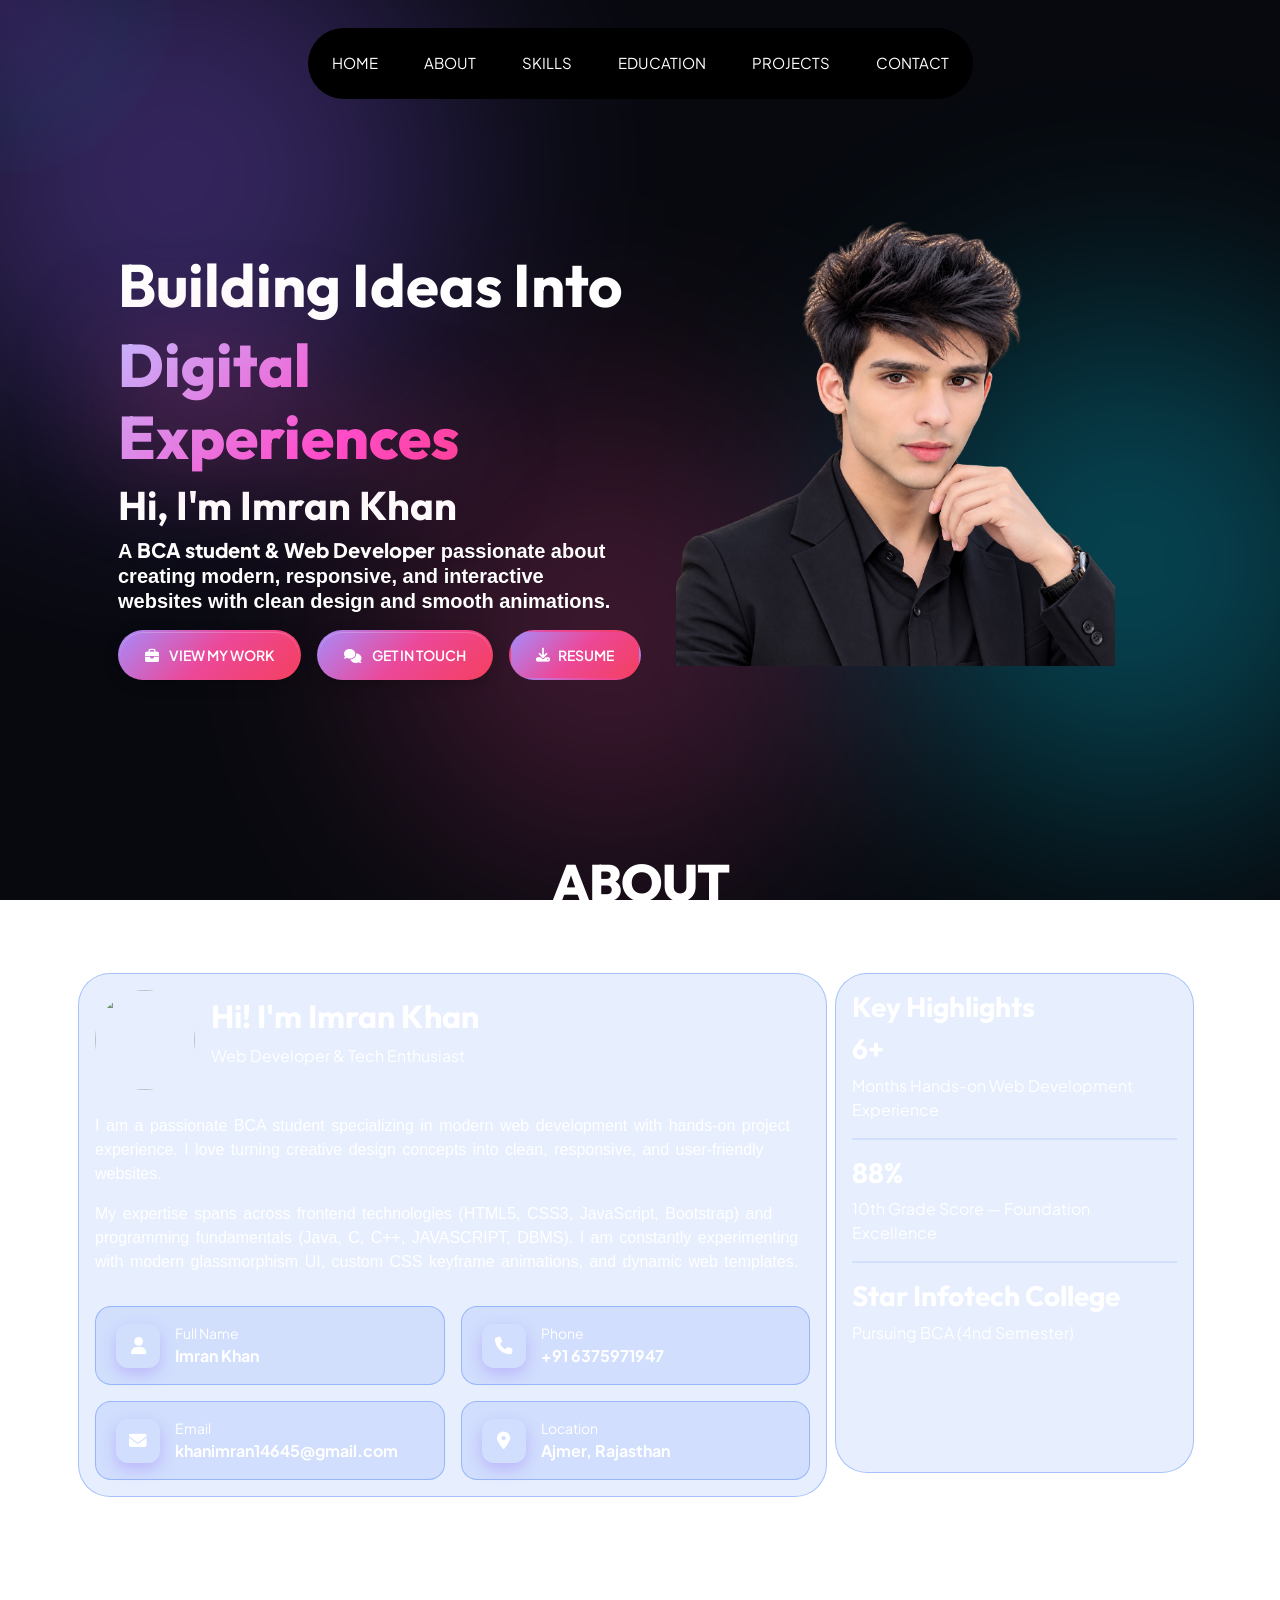
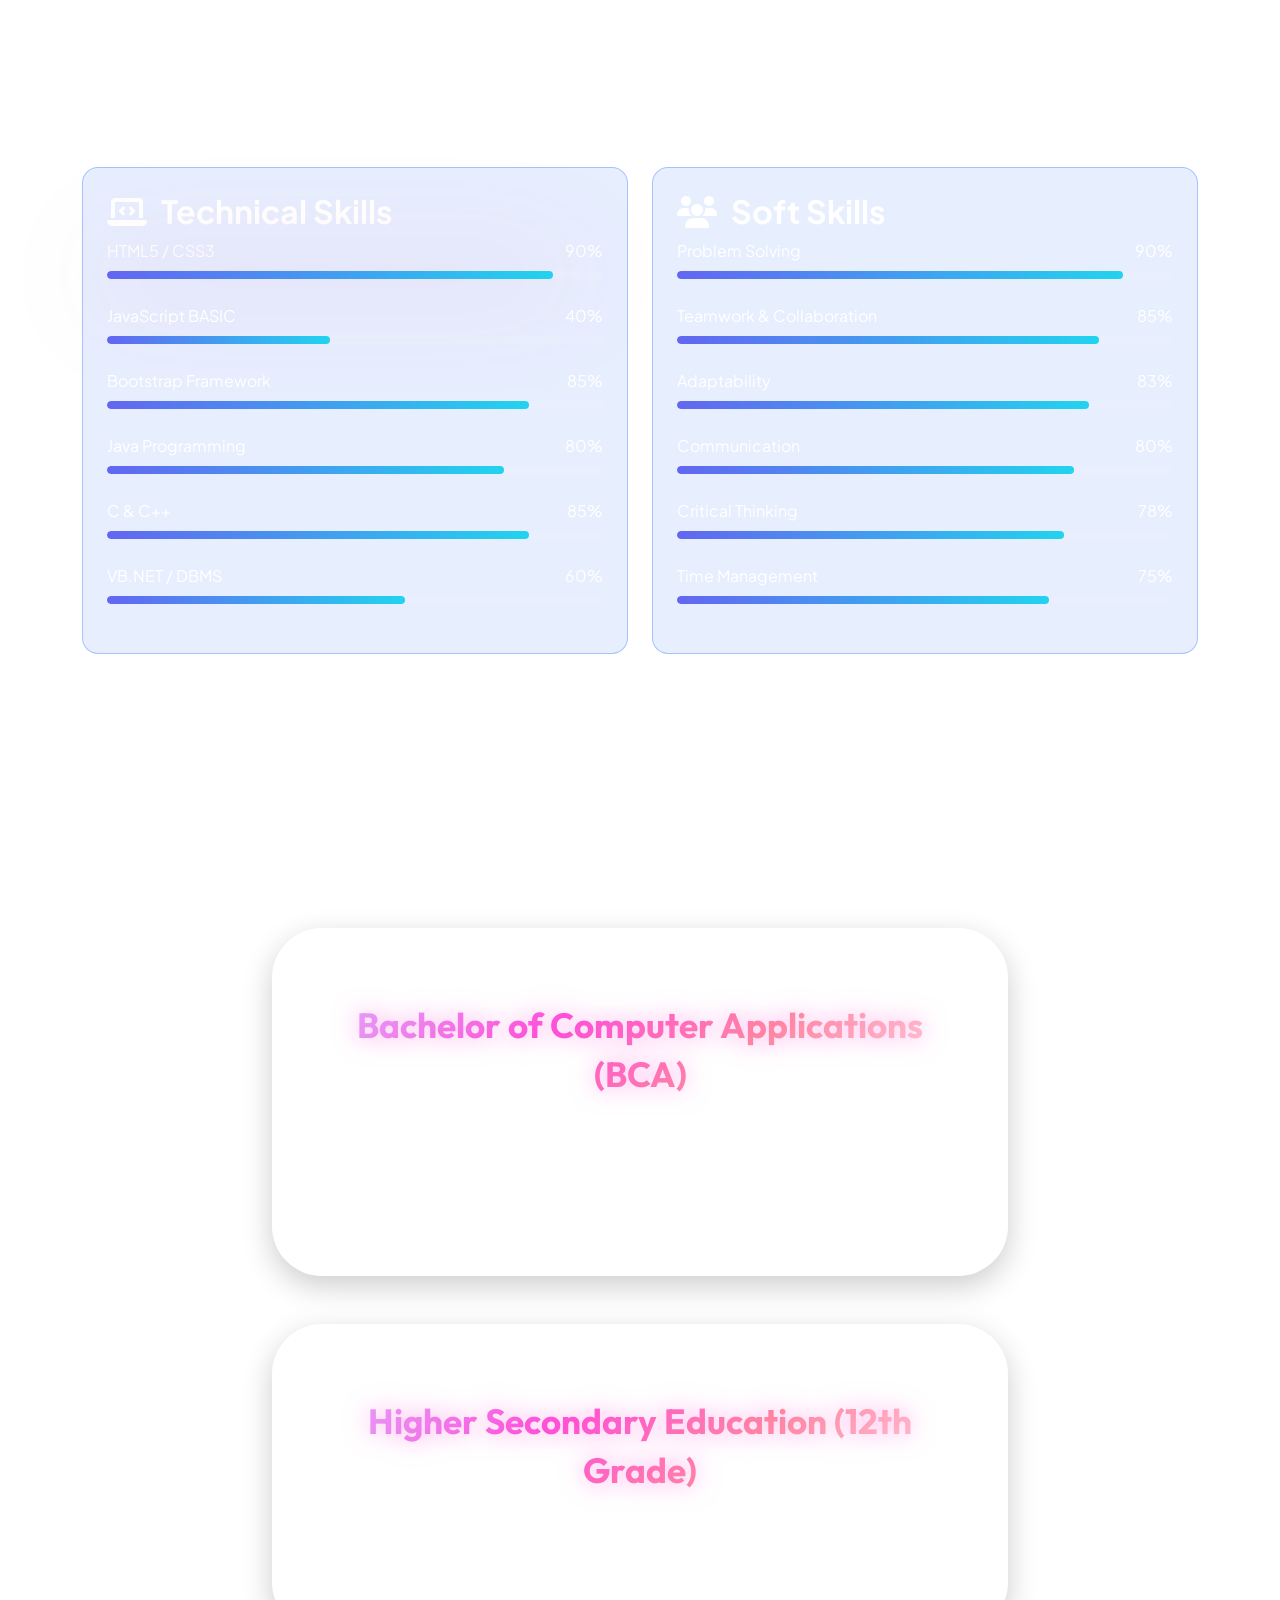
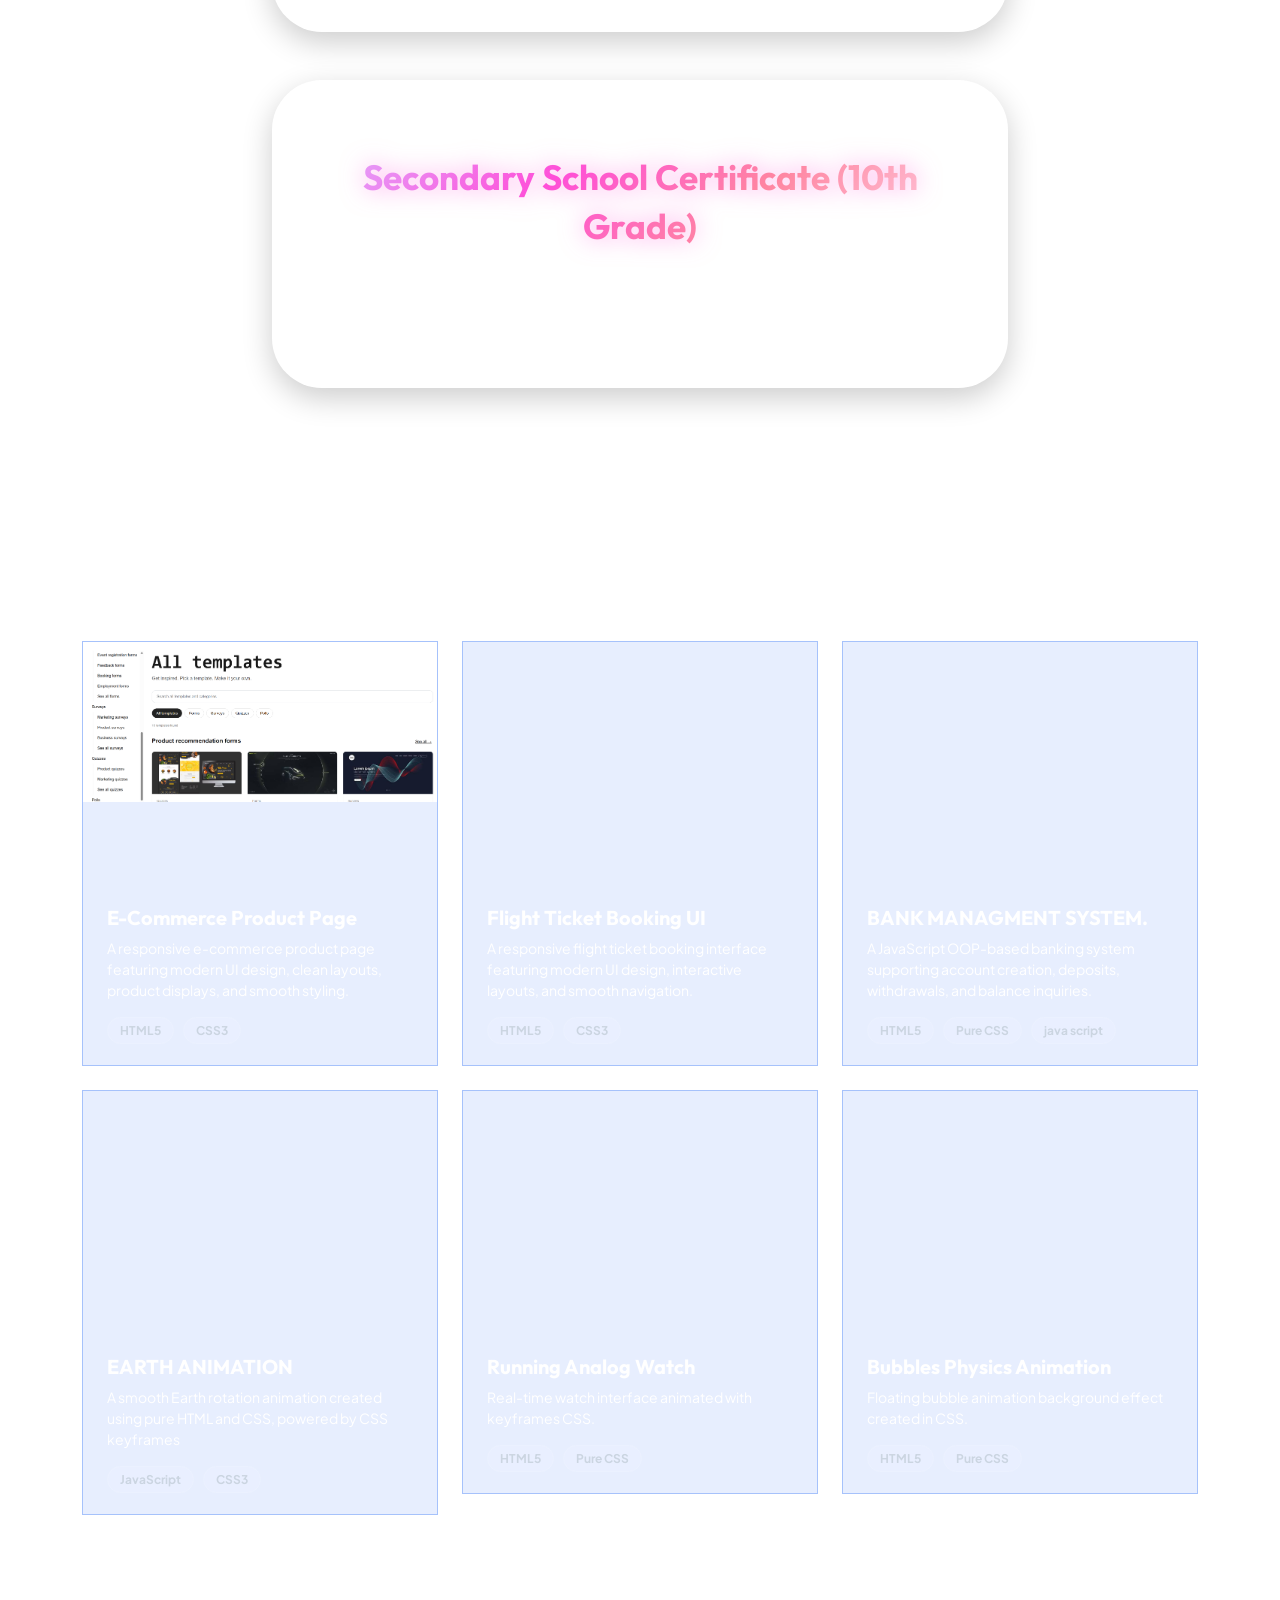
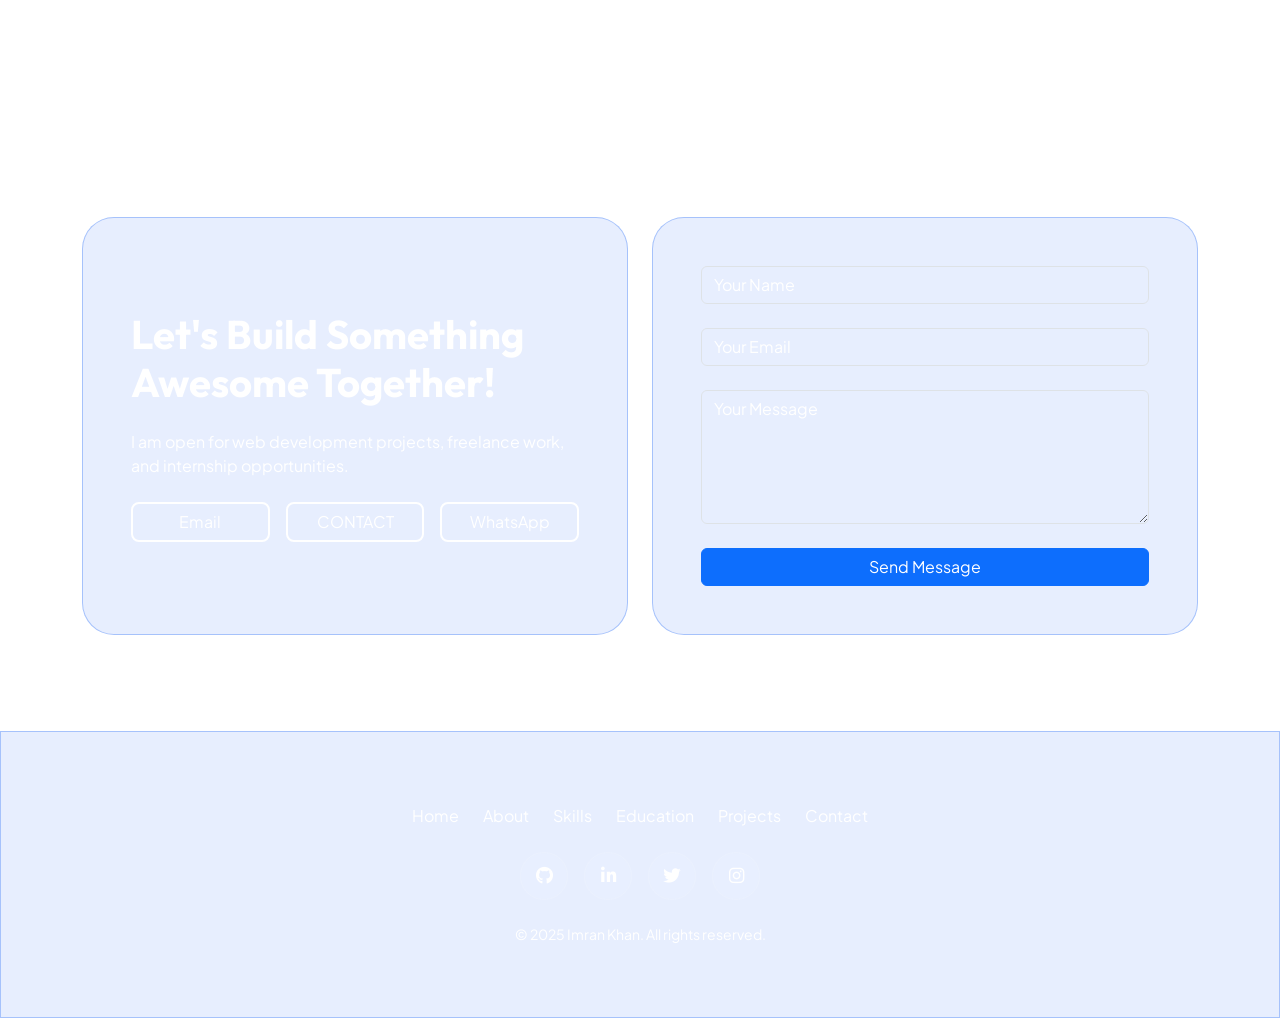
==== commit 95a475cb: "Update My Portfolio" ====
--- a/index.html
+++ b/index.html
@@ -10,11 +10,11 @@
     <link rel="stylesheet" href="https://cdnjs.cloudflare.com/ajax/libs/font-awesome/6.4.2/css/all.min.css">
     <link href="https://unpkg.com/aos@2.3.1/dist/aos.css" rel="stylesheet">
     <link rel="stylesheet" href="style.css">
-    <title></title>
+    <title>PROFILE</title>
     <style type="text/css">
     </style>
 </head>
-<body>
+<body >
 
      <div class="ambient-bg">
         <div class="orb orb-1"></div>
@@ -105,37 +105,36 @@
                 responsive, and interactive websites with clean design and smooth animations.
             </p>
 
-            <div class="d-flex gap-3 btn-div">
-
-                <button class="btn contact-btn same-btn" data-aos="zoom-in">
-                    <i class="fa-solid fa-briefcase me-2"></i>
-                    VIEW MY WORK
-                </button>
-
-                <button class="btn contact-btn same-btn" data-aos="zoom-in">
-                    <i class="fa-solid fa-comments me-2"></i>
-                    GET IN TOUCH
-                </button>
- <a href="img/Imran Khan resume (5).pdf"
-   download="Imran_Khan_Resume.pdf"
-   class="btn resume-btn same-btn"
-   data-aos="zoom-in" >
-
-    <i class="fa-solid fa-download me-2"></i>
-    RESUME
-
-</a>
-
-            </div>
+     <div class="d-flex gap-3 btn-div">
+
+    <button class="btn contact-btn same-btn btn-zoom-effect"><a href="#project" class="text-decoration-none text-white">
+        <i class="fa-solid fa-briefcase me-2"></i>
+        VIEW MY WORK</a>
+    </button>
+
+    <button class="btn contact-btn same-btn btn-zoom-effect"><a href="#contact" class="text-decoration-none text-white">
+        <i class="fa-solid fa-comments me-2"></i>
+        GET IN TOUCH</a>
+    </button>
+
+    <a href="img/Imran Khan resume (5).pdf"
+       download="Imran_Khan_Resume.pdf"
+       class="btn resume-btn same-btn btn-zoom-effect">
+
+        <i class="fa-solid fa-download me-2"></i>
+        RESUME
+    </a>
+
+</div>
 
         </div>
 
         <div class="col-12 col-md-6">
 
-            <div class="d-flex align-items-center gap-3 mt-5 liteGrass p-4 rounded-5"
-                 data-aos="zoom-in">
-
-                <div>
+            <div class="d-flex align-items-center gap-3 mt-5  p-4 rounded-5"
+                 >
+
+              <!--   <div>
                     <i class="fa-solid fa-graduation-cap"></i>
                 </div>
 
@@ -146,16 +145,19 @@
 
             </div>
 
-            <div class="d-flex align-items-center gap-3 mt-5 liteGrass p-4 rounded-5"
+            <div class="d-flex align-items-center gap-3 mt-5  p-4 rounded-5"
                  data-aos="zoom-in">
 
-                <div>
+               <div>
                     <i class="fa-solid fa-bolt"></i>
                 </div>
 
                 <div>
                     <h6 class="fw-bold text-white m-0">Fast & Responsive</h6>
                     <small class="text-secondary text-white">Clean UI Code</small>
+                </div>-->
+                <div>
+                    <img src="./img/Pro.png" class="img-fluid profile-img" style="background: transparent;">
                 </div>
 
             </div>
@@ -233,10 +235,7 @@
 
 
         
-            <div class="row g-3 mt-3">
-
-             
-
+            <div class="row g-3 mt-1 " id="about-info">
                 <div class="col-sm-6">
 
                     <div class="info-pill-item">
@@ -262,12 +261,12 @@
 
                 
 
-                <div class="col-sm-6">
-
-                    <div class="info-pill-item">
-
-                        <div class="pill-icon">
-                            <i class="fa-solid fa-phone"></i>
+                <div class="col-sm-6" data-aos="fade-up">
+
+                    <div class="info-pill-item" data-aos="fade-up">
+
+                        <div class="pill-icon" data-aos="fade-up">
+                            <i class="fa-solid fa-phone" data-aos="fade-up"></i>
                         </div>
 
                         <div>
@@ -291,15 +290,15 @@
 
                
 
-                <div class="col-sm-6">
-
-                    <div class="info-pill-item">
-
-                        <div class="pill-icon">
-                            <i class="fa-solid fa-envelope"></i>
-                        </div>
-
-                        <div class="d-flex flex-column text-break">
+                <div class="col-sm-6" data-aos="fade-up">
+
+                    <div class="info-pill-item" data-aos="fade-up">
+
+                        <div class="pill-icon" data-aos="fade-up">
+                            <i class="fa-solid fa-envelope" data-aos="fade-up"></i>
+                        </div>
+
+                        <div class="d-flex flex-column text-break" data-aos="fade-up">
 
                             <small class="text-dim d-block" data-aos="fade-up">
                                 Email
@@ -321,12 +320,12 @@
 
 
 
-                <div class="col-sm-6">
-
-                    <div class="info-pill-item">
-
-                        <div class="pill-icon">
-                            <i class="fa-solid fa-location-dot"></i>
+                <div class="col-sm-6" data-aos="fade-up">
+
+                    <div class="info-pill-item" data-aos="fade-up">
+
+                        <div class="pill-icon" data-aos="fade-up">
+                            <i class="fa-solid fa-location-dot" data-aos="fade-up"></i>
                         </div>
 
                         <div>
@@ -393,7 +392,7 @@
                     </div>
                 </div>
 
-                <div class="container py-5">
+                <div class="container py-5" id="skills-section">
     <div class="row g-4 justify-content-center">
 
         
@@ -560,10 +559,10 @@
                     <div class="row justify-content-center">
                         <div class="col-12 col-md-8">
                         <div class="card p-5 my-card liteGrass text-center" data-aos-offset="200" data-aos="fade-up">
-                           <span>2021 - 2022</span>
+                           <span>2024</span>
                            <h2 class="education-info" style="font-size:35px;">Higher Secondary Education (12th Grade)</h2>
                            <p>Mahatma Gandhi School, Ajmer</p>
-                           <p>Graduated with 78% ag</p>
+                           <p>Graduated with &nbsp; 78 %</p>
                         </div>
                     </div>
                 </div>
@@ -573,10 +572,10 @@
                     <div class="row justify-content-center">
                         <div class="col-12 col-md-8">
                         <div class="card p-5 my-card liteGrass text-center" data-aos-offset="300" data-aos="fade-up">
-                           <span>2 Year: 2024</span>
+                           <span>2021</span>
                            <h2 class="education-info " style="font-size:35px;">Secondary School Certificate (10th Grade)</h2>
                            <p>Ram Just Public Secondary School, Ajmer</p>
-                           <p>Passed with an outstanding 88% sco</p>
+                           <p>Passed with an outstanding &nbsp; 88 %</p>
                         </div>
                     </div>
                 </div>
@@ -593,7 +592,7 @@
                 <div class="col-md-6 col-lg-4 " data-aos="fade-up" data-aos-delay="100">
                     <div class="project-card-ultra liteGrass">
                         <div class="project-thumb-box">
-                            <img src=".\img\Screenshot 2026-10-11 193210.png" alt="Template A Page" class="img-fluid">
+                            <img src=".\img\Screenshot_27.png" alt="Template A Page" class="img-fluid">
                             <div class="project-glass-overlay">
                                 <a href=".\temp/index.html" class="btn-gradient-primary py-2 px-4 fs-6 dis" >View Live <i class="fa-solid fa-arrow-right"></i></a>
                             </div>
@@ -714,7 +713,7 @@
             </div>
 
     <div class="row g-4">
-        <div class="col-md-6">
+        <div class="col-md-6" data-aos="fade-right">
             <div class="liteGrass rounded-5 p-5 p-lg-5 h-100 d-flex flex-column justify-content-center"
             >
                 <h1>Let's Build Something Awesome Together!</h1>
@@ -733,10 +732,14 @@
                        data-aos="fade-up" style="border: 2px solid white;">
                         CONTACT
                     </a>
-                </div>
-            </div>
-        </div>
-        <div class="col-md-6">
+                <a href="https://wa.me/916375971947" target="_blank" class="btn  text-white rounded-3 contact-btn w-100 contact-btn-Active" data-aos="fade-up"  style="border: 2px solid white;">
+                 WhatsApp
+                </a>
+
+                </div>
+            </div>
+        </div>
+        <div class="col-md-6" data-aos="fade-left">
 
             <div class="liteGrass rounded-5 p-5 p-lg-5 h-100 d-flex flex-column justify-content-center"
                  >
@@ -764,20 +767,13 @@
                               required></textarea>
 
                     <button type="submit"
-                            class="btn contact-btn btn-primary w-100 contact-btn-Active">
-                        Send Message
+                            class="btn contact-btn btn-primary w-100 contact-btn-Active">Send Message
                     </button>
-
                 </form>
-
-            </div>
-
-        </div>
-
+            </div>
+        </div>
     </div>
-
 </section>
-
 <footer class="mt-5 liteGrass p-3 p-md-4">
     <div class="container-fluid text-center p-2 p-md-5">
             <div class="d-flex justify-content-center gap-4 mb-4 flex-wrap">
@@ -817,8 +813,6 @@
     }
 });
     </script>
-
-  
     <script src="https://cdn.jsdelivr.net/npm/@emailjs/browser@4/dist/email.min.js"></script>
 </body>
 </html>
@@ -834,7 +828,8 @@
     let result = emailjs.sendForm("service_qm4zg6b", "template_71kj5mu", form);
 
     result.then(function() {
-
+        summitSound = new Audio("./img/sound.wav");
+        summitSound.play();
         alert("Message Sent Successfully!");
         form.reset();
 
@@ -846,4 +841,36 @@
     });
     return false;
 }
+document.querySelectorAll('a[href="#skills"]').forEach(function(link) {
+
+    link.addEventListener("click", function() {
+
+        setTimeout(function() {
+
+            document.querySelectorAll('#skills-section [data-aos]').forEach(function(element) {
+                element.classList.add('aos-animate');
+            });
+
+        }, 500);
+
+    });
+
+});
+
+
+document.querySelectorAll('a[href="#about"]').forEach(function(link) {
+
+    link.addEventListener("click", function() {
+
+        setTimeout(function() {
+
+            document.querySelectorAll('#about-info [data-aos]').forEach(function(element) {
+                element.classList.add('aos-animate');
+            });
+
+        }, 500);
+
+    });
+
+});
 </script>
--- a/style.css
+++ b/style.css
@@ -2,6 +2,12 @@
     color: white;
     font-family: 'Plus Jakarta Sans', sans-serif;
 }
+.profile-img {
+    max-height: 450px;
+    width: auto;
+    max-width: 100%;
+    object-fit: contain;
+}
 html {
     scroll-behavior: smooth;
     scroll-padding-top: 0;
@@ -9,8 +15,11 @@
 body {
     overflow-x: hidden;
     font-family: 'Plus Jakarta Sans', sans-serif;
-    caret-color: transparent;
-}
+     caret-color: transparent;
+    
+}
+
+
 input{
     caret-color: #EC4899;
 }
@@ -30,6 +39,21 @@
     font-size: 14px;
     font-weight: 600;
     white-space: nowrap;
+}
+.btn-zoom-effect {
+    animation: btnZoom 1.5s ease-in-out 0.3s both;
+}
+
+@keyframes btnZoom {
+    from {
+        opacity: 0;
+        transform: scale(0.6);
+    }
+
+    to {
+        opacity: 1;
+        transform: scale(1);
+    }
 }
 
 #home,
@@ -68,6 +92,8 @@
 .nav-item:hover{
     border-bottom:2px solid purple !important ;
 }
+
+
 .form-control::placeholder {
     color: white;
     opacity: 1;
